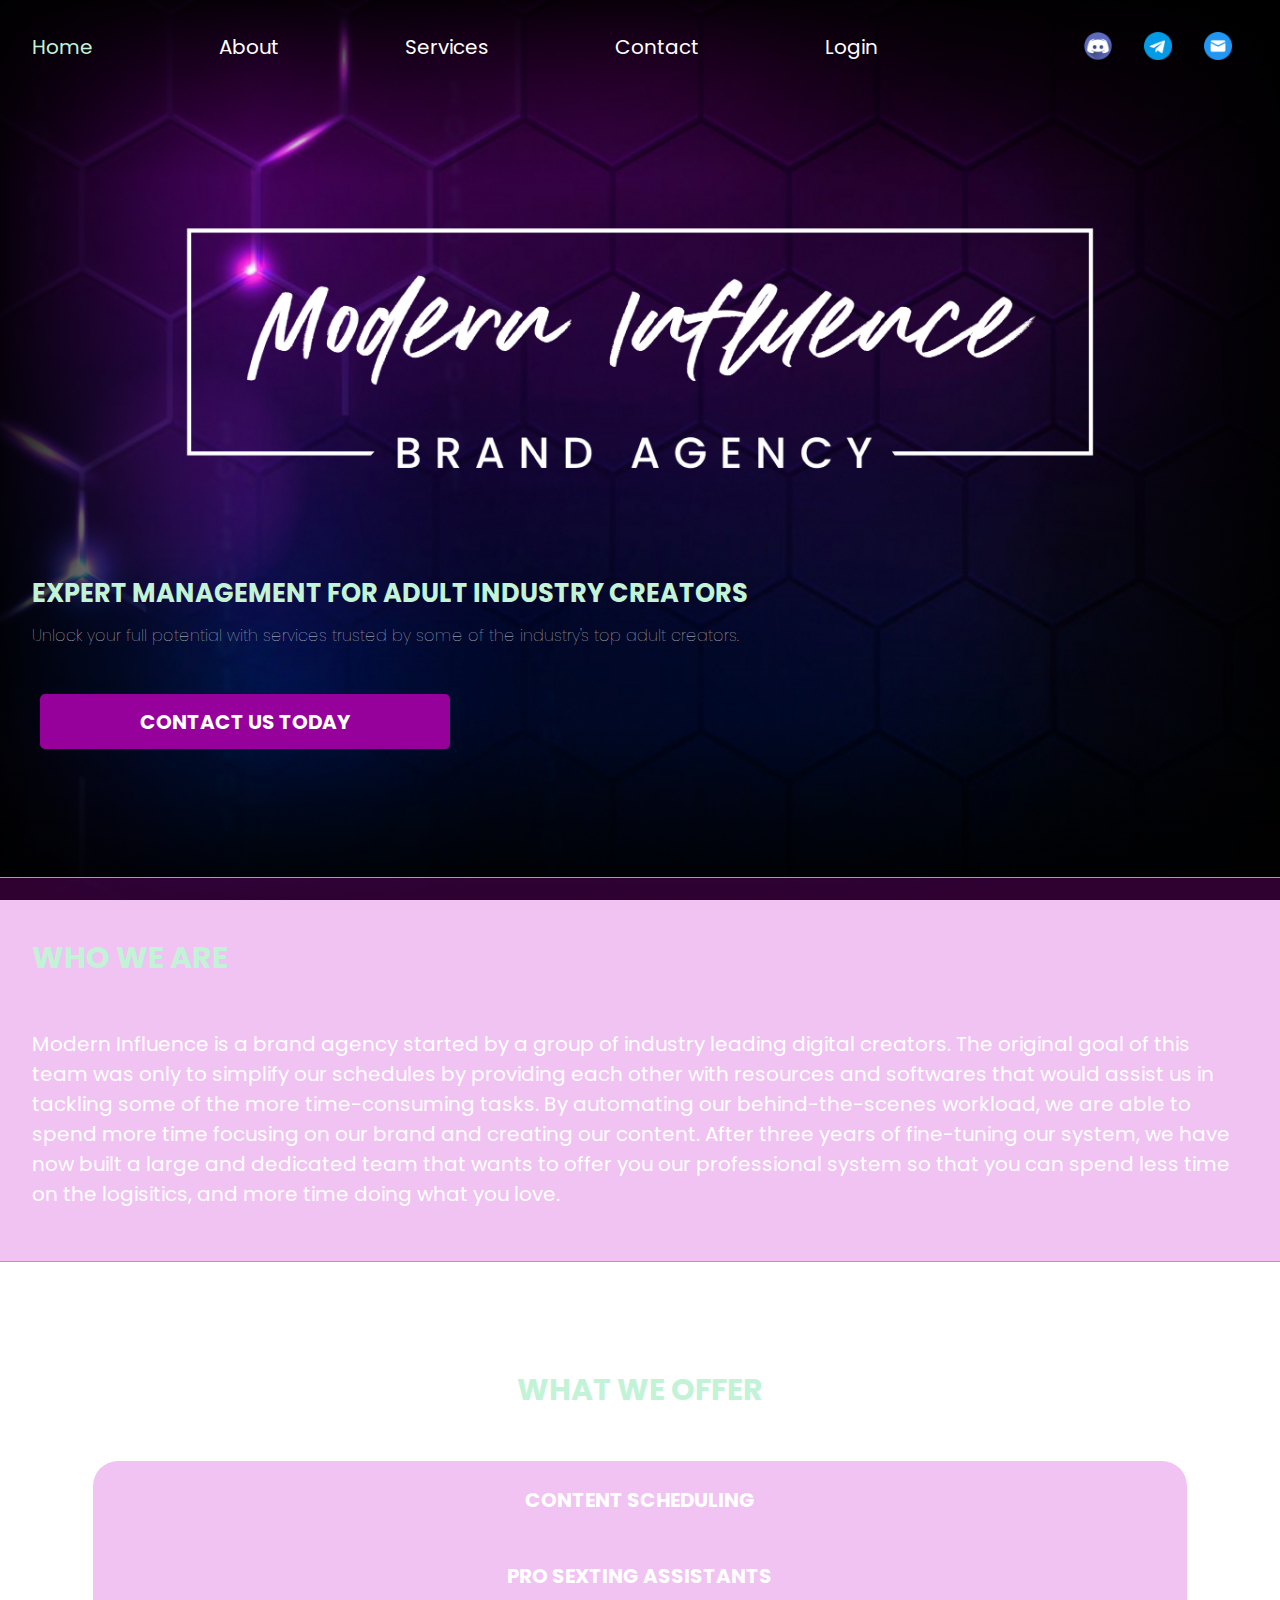
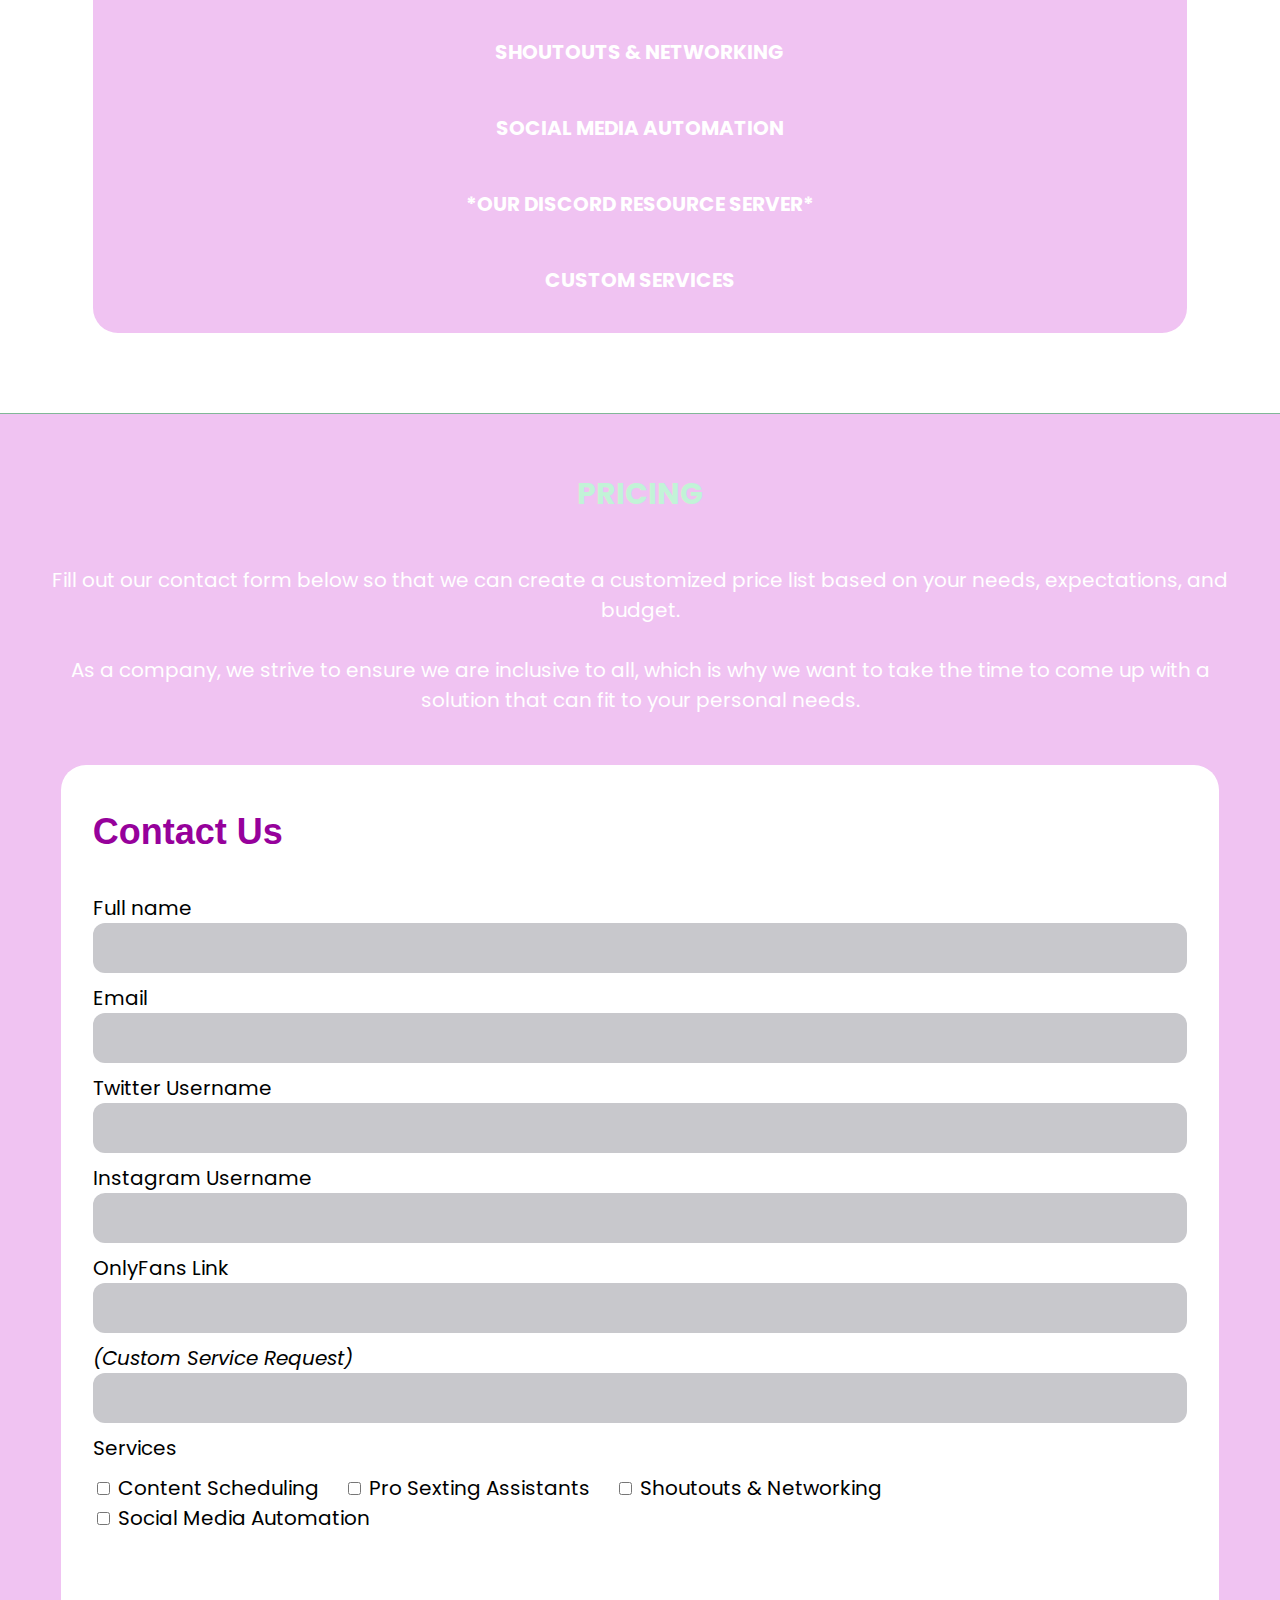
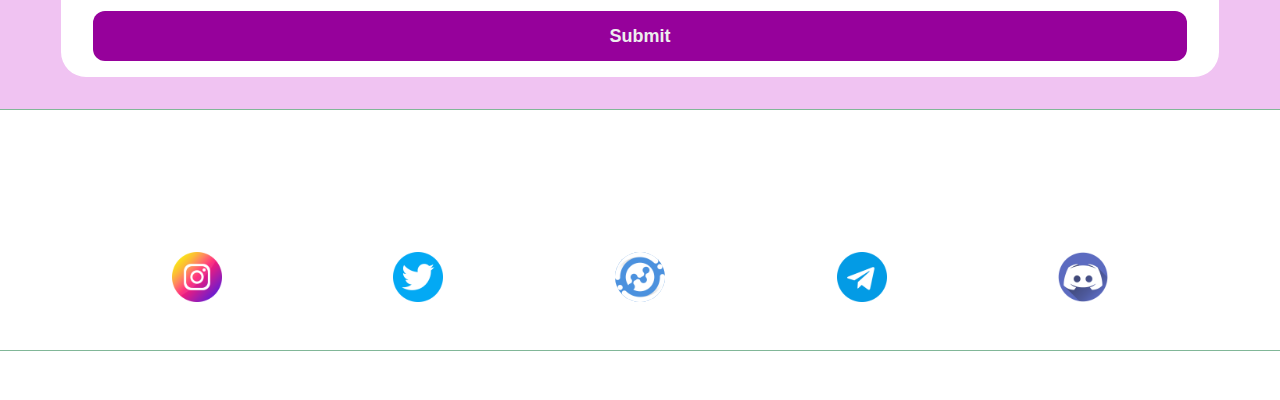
==== index.html @ df324c0c "N" ====
<!DOCTYPE html>
<html lang="en">
<head>
    <meta charset="UTF-8">
    <meta http-equiv="X-UA-Compatible" content="IE=edge">
    <meta name="viewport" content="width=device-width, initial-scale=1.0">
    <link rel="stylesheet" href="style.css">
    <title>Modern Influence</title>
</head>
<body>
    <div class="sidebar">
        <a class="active" href="home.html">Home</a>
        <a href="file:///Users/stellawhite/Desktop/ModernI/home.html#who">About</a>
        <a href="services.html">Services</a>
        <a href="file:///Users/stellawhite/Desktop/ModernI/home.html#form">Contact</a>
        <a href="login.html">Login</a>
        <div id="largeS">
            <a class="largeScreen" href="https://telegram.com"><img src="assets/mail.png"></a>
            <a class="largeScreen" href="https://telegram.com"><img src="assets/telegram.png"></a>
            <a class="largeScreen" href="https://discord.com"><img src="assets/discord.png"></a>
        </div>
    </div>
    <div id="header">
        <img src="assets/IMG_2844.PNG">
        <p id="title">EXPERT MANAGEMENT FOR ADULT INDUSTRY CREATORS</p>
        <p id="bio">Unlock your full potential with services trusted by some of the industry's top adult creators.</p>
        <a href="#form">CONTACT US TODAY</a>
    </div>
    <div>
    </div>
    <div id="who">
        <h2>WHO WE ARE</h2>
        <p>Modern Influence is a brand agency started by a group of industry leading digital creators. The original goal of this team was only to simplify our schedules by providing each other with resources and softwares that would assist us in tackling some of the more time-consuming tasks. By automating our behind-the-scenes workload, we are able to spend more time focusing on our brand and creating our content. After three years of fine-tuning our system, we have now built a large and dedicated team that wants to offer you our professional system so that you can spend less time on the logisitics, and more time doing what you love.</p>
    </div>

    <div id="intro">
        <h2>WHAT WE OFFER</h2>
        <div id="circle">
            <a href="/Users/stellawhite/Desktop/ModernI/services.html#schedule">CONTENT SCHEDULING</a><br>
            <a href="/Users/stellawhite/Desktop/ModernI/services.html#assistants">PRO SEXTING ASSISTANTS</a><br>
            <a href="/Users/stellawhite/Desktop/ModernI/services.html#shoutouts">SHOUTOUTS & NETWORKING</a><br>
            <a href="/Users/stellawhite/Desktop/ModernI/services.html#automation">SOCIAL MEDIA AUTOMATION</a><br>
            <a href="/Users/stellawhite/Desktop/ModernI/services.html#discord">*OUR DISCORD RESOURCE SERVER*</a><br>
            <a href="/Users/stellawhite/Desktop/ModernI/services.html#custom">CUSTOM SERVICES</a><br>
        </div>
    </div>
    <div id="pricing">
        <h2>PRICING</h2>
        <p>Fill out our contact form below so that we can create a customized price list based on your needs, expectations, and budget. <br><br>As a company, we strive to ensure we are inclusive to all, which is why we want to take the time to come up with a solution that can fit to your personal needs.</p><br id="form">
        <div class="form">
            <div class="title">Contact Us</div>
            <div class="input-container ic1">
                <label for="name" class="placeholder">Full name</label>
              <input id="name" class="input" type="text" placeholder="" />
            </div>
            <div class="input-container ic2">
                <label for="email" class="placeholder">Email</label>
              <input id="email" class="input" type="text" placeholder="" />
            </div>
                <div class="input-container ic2">
                    <label for="twitter" class="placeholder">Twitter Username</>
                <input id="twitter" class="input" type="text" placeholder="" />
                </div>
                <div class="input-container ic2">
                    <label for="instagram" class="placeholder">Instagram Username</>
                <input id="instagram" class="input" type="text" placeholder="" />
                </div>
                <div class="input-container ic2">
                    <label for="onlyfans" class="placeholder">OnlyFans Link</>
                <input id="onlyfans" class="input" type="text" placeholder="" />
                </div>
                <div class="input-container ic2">
                    <label for="onlyfans" class="placeholder"><i>(Custom Service Request)</i></>
                <input id="onlyfans" class="input" type="text" placeholder="" />
                </div>
                <div class="input-container ic2">
                    <label for="Services" class="placeholder">Services</label>
                    <div class="checkbox-group">
                        <div class="checkbox-item">
                            <input id="services_content" type="checkbox" name="interests[]" value="technology">
                            <label for="services_content">Content Scheduling</label>
                        </div>
                        <div class="checkbox-item">
                            <input id="services_assistant" type="checkbox" name="interests[]" value="sports">
                            <label for="services_assistant">Pro Sexting Assistants</label>
                        </div>
                        <div class="checkbox-item">
                            <input id="services_sfs" type="checkbox" name="interests[]" value="music">
                            <label for="services_sfs">Shoutouts & Networking</label>
                        </div>
                        <div class="checkbox-item">
                            <input id="services_bots" type="checkbox" name="interests[]" value="food">
                            <label for="services_bots">Social Media Automation</label>
                        </div>
                    </div>
                </div>
                
            <button type="text" class="submit">Submit</button>
        </div>
    </div>
    <div id="connect1">
        <h2>CONNECT WITH US</h2>
            <div id="connect">
            <a href="https://instagram.com"><img src="assets/instagram.png"></a>
            <a href="https://twitter.com"><img src="assets/twitter.png"></a>
            <a href="https://nanogram.ai"><img id="ng" src="assets/Icon-512x512-Full-Blue-Background.png"></a>
            <a href="https://telegram.com"><img src="assets/telegram.png"></a>
            <a href="https://discord.com"><img src="assets/discord.png"></a>
            </div>
    </div>
</body>
<footer>All Rights Reserved &copy; TSS Brand Management, LLC</footer>
</html>
---- style.css ----
@import url('https://fonts.googleapis.com/css2?family=Poppins:wght@400;600&display=swap');



   body {
    font-size: 16px;
    margin: 0;
    font-family: 'Poppins', sans-serif;
    background-image: -webkit-linear-gradient(top, 
      rgba(0,0,0,0.9) 0%, 
      rgba(0,0,0,0) 20%,
      rgba(0,0,0,0) 80%,
      rgba(0,0,0,0.9) 100%
    ),
    -webkit-linear-gradient(left, 
      rgba(0,0,0,0.9) 0%, 
      rgba(0,0,0,0) 20%,
      rgba(0,0,0,0) 80%,
      rgba(0,0,0,0.9) 100%
    ),
    url(assets/desktop-1024x576.jpg);

  background-image: -moz-linear-gradient(top, 
      rgba(0,0,0,0.9) 0%, 
      rgba(0,0,0,0) 20%,
      rgba(0,0,0,0) 80%,
      rgba(0,0,0,0.9) 100%
    ),
    -moz-linear-gradient(left, 
      rgba(0,0,0,0.9) 0%, 
      rgba(0,0,0,0) 20%,
      rgba(0,0,0,0) 80%,
      rgba(0,0,0,0.9) 100%
    ),
    url(assets/desktop-1024x576.jpg);
    background-attachment: fixed;
    background-position: right;
    background-repeat: none;
    background-size: cover;
   }



   @media screen and (min-width:600px) {
        body {
        font-size: 20px;
        }
    }
    
    @media screen and (min-width:1439px){
        html {
            background: linear-gradient(to right, #000, #480349, #000)
        }
    

        body{
            margin: 0 auto;
            width: 50%;
            box-shadow: 0 0 10px #96019b;
        }
    }






/* The side navigation menu */
.sidebar {
    display: flex;
    justify-content: space-between;
    align-items: center;
    padding-top: 1rem;
    margin: 0 1rem;
  }
  
  .sidebar a {
    color: white;
    text-decoration: none;
    padding: 1rem 1rem;
    transition: color 0.3s ease-in;
  }
  
  
  /* Active/current link */
  .sidebar a.active {
    color: #c2f3d7;
  }
  
  /* Links on mouse-over */
  .sidebar a:hover:not(.active) {
    color: #96019b;
  }

  #largeS img {
    float: right;
    padding-right: 1rem;
    max-width: 28px;
    height: auto;
  }



@media screen and (max-width:805px) {
    #largeS {
        display: none;
    }
    
}

  @media screen and (min-width:805px) {
    .sidebar {
        display: flex;
        padding-top: 1rem;
      }

      #largeS img {
        display: flex;
        padding-right: 2rem;
        transition: transform 0.3s ease-in-out;
      }

      #largeS img:hover {
        transform: scale(1.2);
      }
    }




 


    #header {
    height: auto;
    padding-bottom: 8rem;
   }
   
   #header img {
    display: flex;
    padding-top: 7rem;
    padding-bottom: 2rem;
    margin-left: auto;
    margin-right: auto;
    width: 75%;
   }

   #title {
    font-size: 1.6rem;
    font-weight: bold;
    margin: 0;
    padding: 2rem 3rem 0.3rem 2rem;
    color: #c2f3d7;
   }

   #bio {
    font-size: 1rem;
    font-weight: lighter;
    margin: 0;
    padding: 0.3rem 8rem 1rem 2rem;
    color: lightgray;
   }

   #header a {
    display: block;
    margin-top: 30px;
    margin-left: 2em;
    text-align: center;
    width: 45%;
    padding: 0.8rem;
    border: none;
    font-weight: bold;
    color: White;
    text-decoration: none;
    background-color: #96019b;
    border-radius: 5px;
    transition: background-color, color, font-weight, 0.3s ease-in;
   }

   #header a:hover {
    color: rgb(35, 60, 60);
    background-color: #81b798;
    font-weight: bold;
    cursor: pointer;
   }




   @media screen and (min-width:600px){

    #title {
        padding: 2rem 18rem 0.3rem 2rem;
    }
    
    #bio {
        padding: 0.3rem 14rem 1rem 2rem;
    }

    #header a {
        width: 30%;
    }
   }






   #who {
    background-color: #c203c93d;
    padding: 2rem;
    margin-bottom: 3rem;
    border-top: 1px solid #81b798;
    border-bottom: 1px solid #81b798;
   }

   #who h2 {
    margin-bottom: 3rem;
    color: #c2f3d7;
   }

   #who p {
    color: white;
   }







   #intro {
    padding: 2rem;
    margin-bottom: 3rem;
   }

   #intro h2 {
    text-align: center;
    margin-bottom: 3rem;
    color: #c2f3d7
   }

   #circle {
    background-color: #c203c93d;
    margin: 0 auto;
    padding-top: 1rem;
    width: 90%;
    border-radius: 25px;
   }

   #circle a {
    padding: 0.5rem;
    display: flex;
    justify-content: center;
    text-decoration: none;
    font-weight: bold;
    color: white;
    transition: color 0.3s ease-in;
   }

   #circle a:hover {
    color: rgb(224, 12, 224);
   }






   #pricing {
    padding: 2rem;
    margin-bottom: 3rem;
    background-color: #c203c93d;
    border-top: 1px solid #81b798;
    border-bottom: 1px solid #81b798;
   }

   #pricing h2 {
    text-align: center;
    margin-bottom: 3rem;
    color: #c2f3d7;
   }
   
   #pricing p {
        text-align: center;
        color: white;
    }
  
  .form {
    background-color: white;
    margin: 0 auto;
    padding: 1rem;
    width: 90%;
    border-radius: 25px;
  }
  
  .title {
    color: #96019b;
    font-family: sans-serif;
    font-size: 36px;
    font-weight: 600;
    margin-top: 30px;
  }
  
  .input-container {
    height: 50px;
    position: relative;
    width: 100%;
  }
  
  .ic1 {
    margin-top: 40px;
  }
  
  .ic2 {
    margin-top: 40px;
  }
  
  .input {
    background-color: #c8c8cc;
    border-radius: 12px;
    border: 0;
    box-sizing: border-box;
    color: white;
    font-size: 18px;
    height: 100%;
    outline: 0;
    padding: 5px 20px 0;
    width: 100%;
  }

  ::placeholder {
    color: white;
    font-size: 0.8rem;
  }
  .checkbox-group {
    display: flex;
    flex-wrap: wrap;
    margin-top: 10px;
  }

 .checkbox-item {
    display: flex;
    align-items: center;
    padding-right: 15px;
    margin-right: 10px;
  }

 .checkbox-item label {
    margin-left: 5px;
 }

  
  .submit {
    background-color: #96019b;
    border-radius: 12px;
    border: 0;
    box-sizing: border-box;
    color: #eee;
    cursor: pointer;
    font-size: 18px;
    font-weight: bold;
    height: 50px;
    margin-top: 8rem;
    outline: 0;
    text-align: center;
    width: 100%;
  }
  
  .submit:active {
    background-color: #81b798;
  }



  @media screen and (min-width:719px){
    .form {
        padding: 1rem 2rem;
    }
  }






  #connect1 h2 {
    margin: 0;
    text-align: center;
    padding-bottom: 3rem;
    color: white;
}

  #connect {
    display: flex;
    justify-content: space-evenly;
    align-items: center;
    padding-bottom: 3rem;
    border-bottom: 1px solid #81b798;
}


#connect img {
    display: block;
    margin: 0 auto;
    max-width: 50px;
    height: auto;
    transition: transform 0.3s ease-in-out;
}

#connect img:hover {
    transform: scale(1.2);
}

#ng {
    border-radius: 100%;
}






  footer {
    margin: 0 auto;
    text-align: center;
    padding-top: 1rem;
    padding-bottom: 1rem;
    width: 60%;
    font-size: 11px;
    color: white;
  }
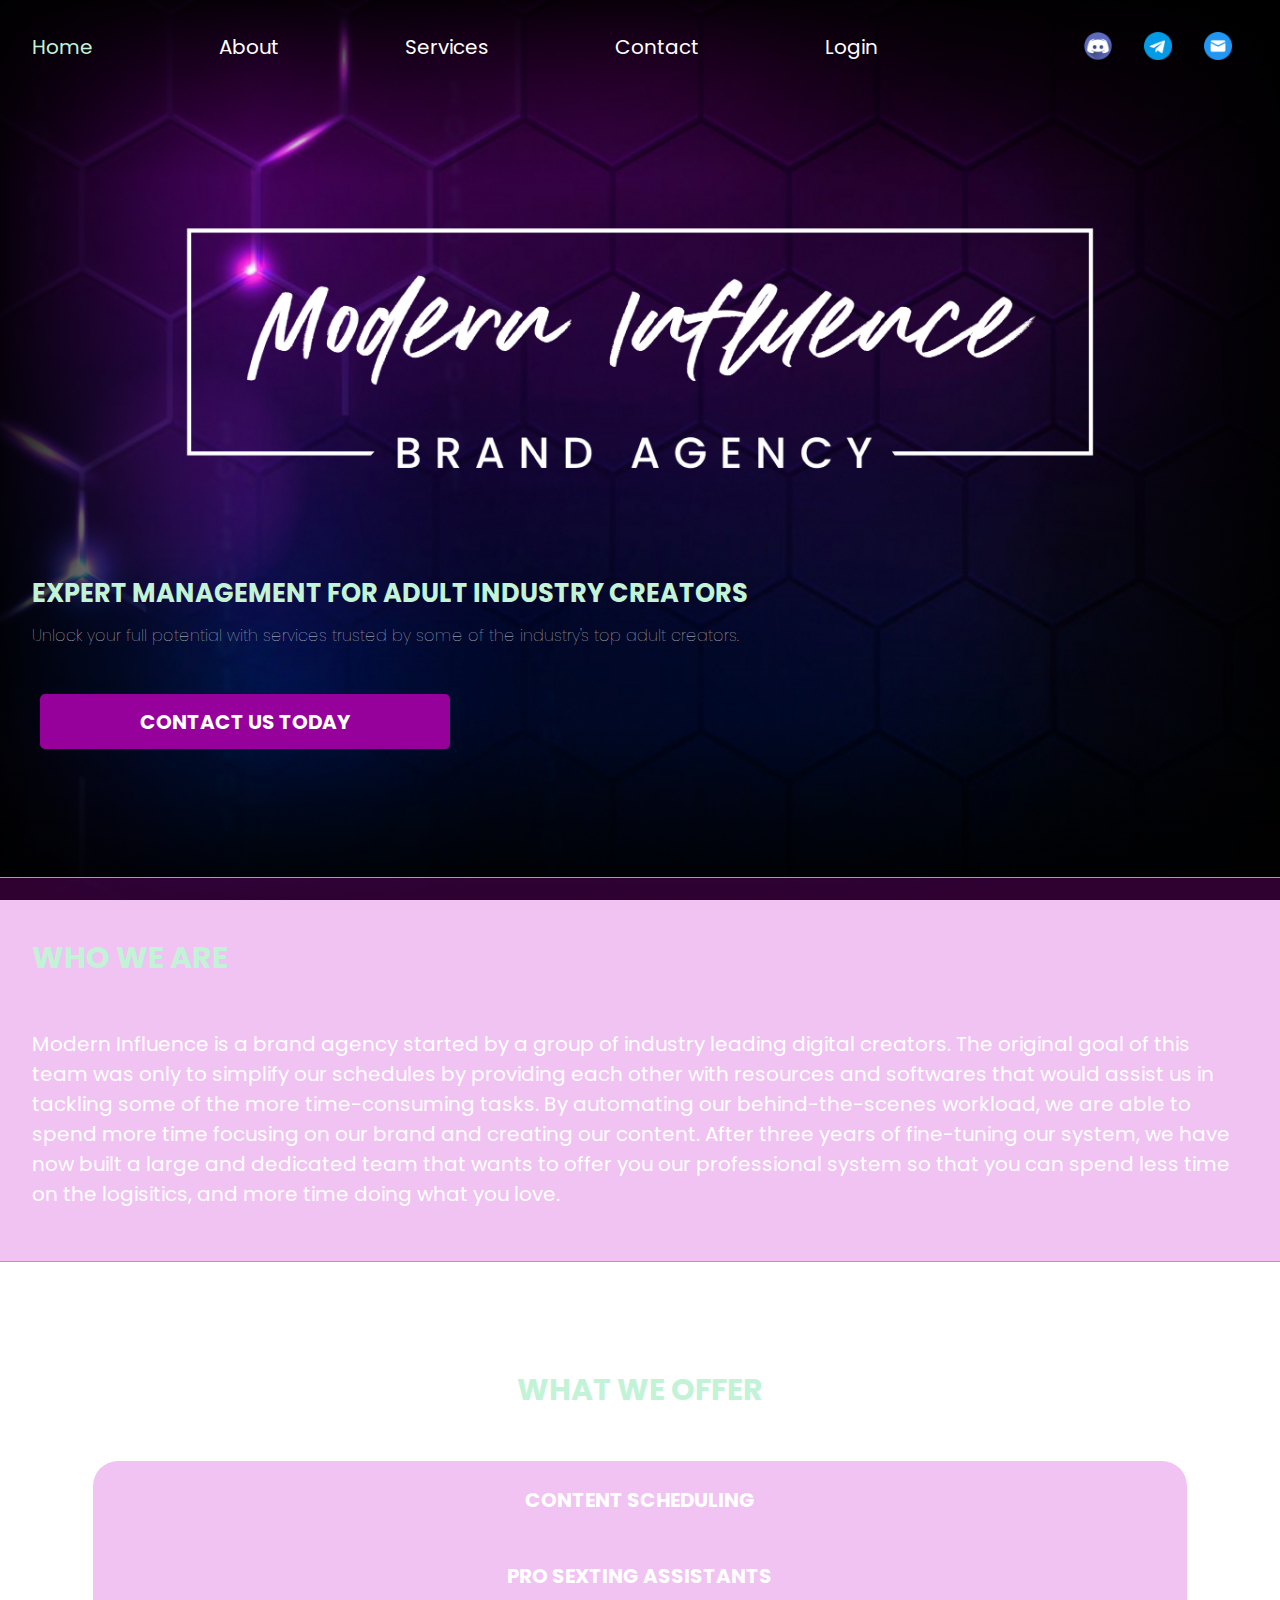
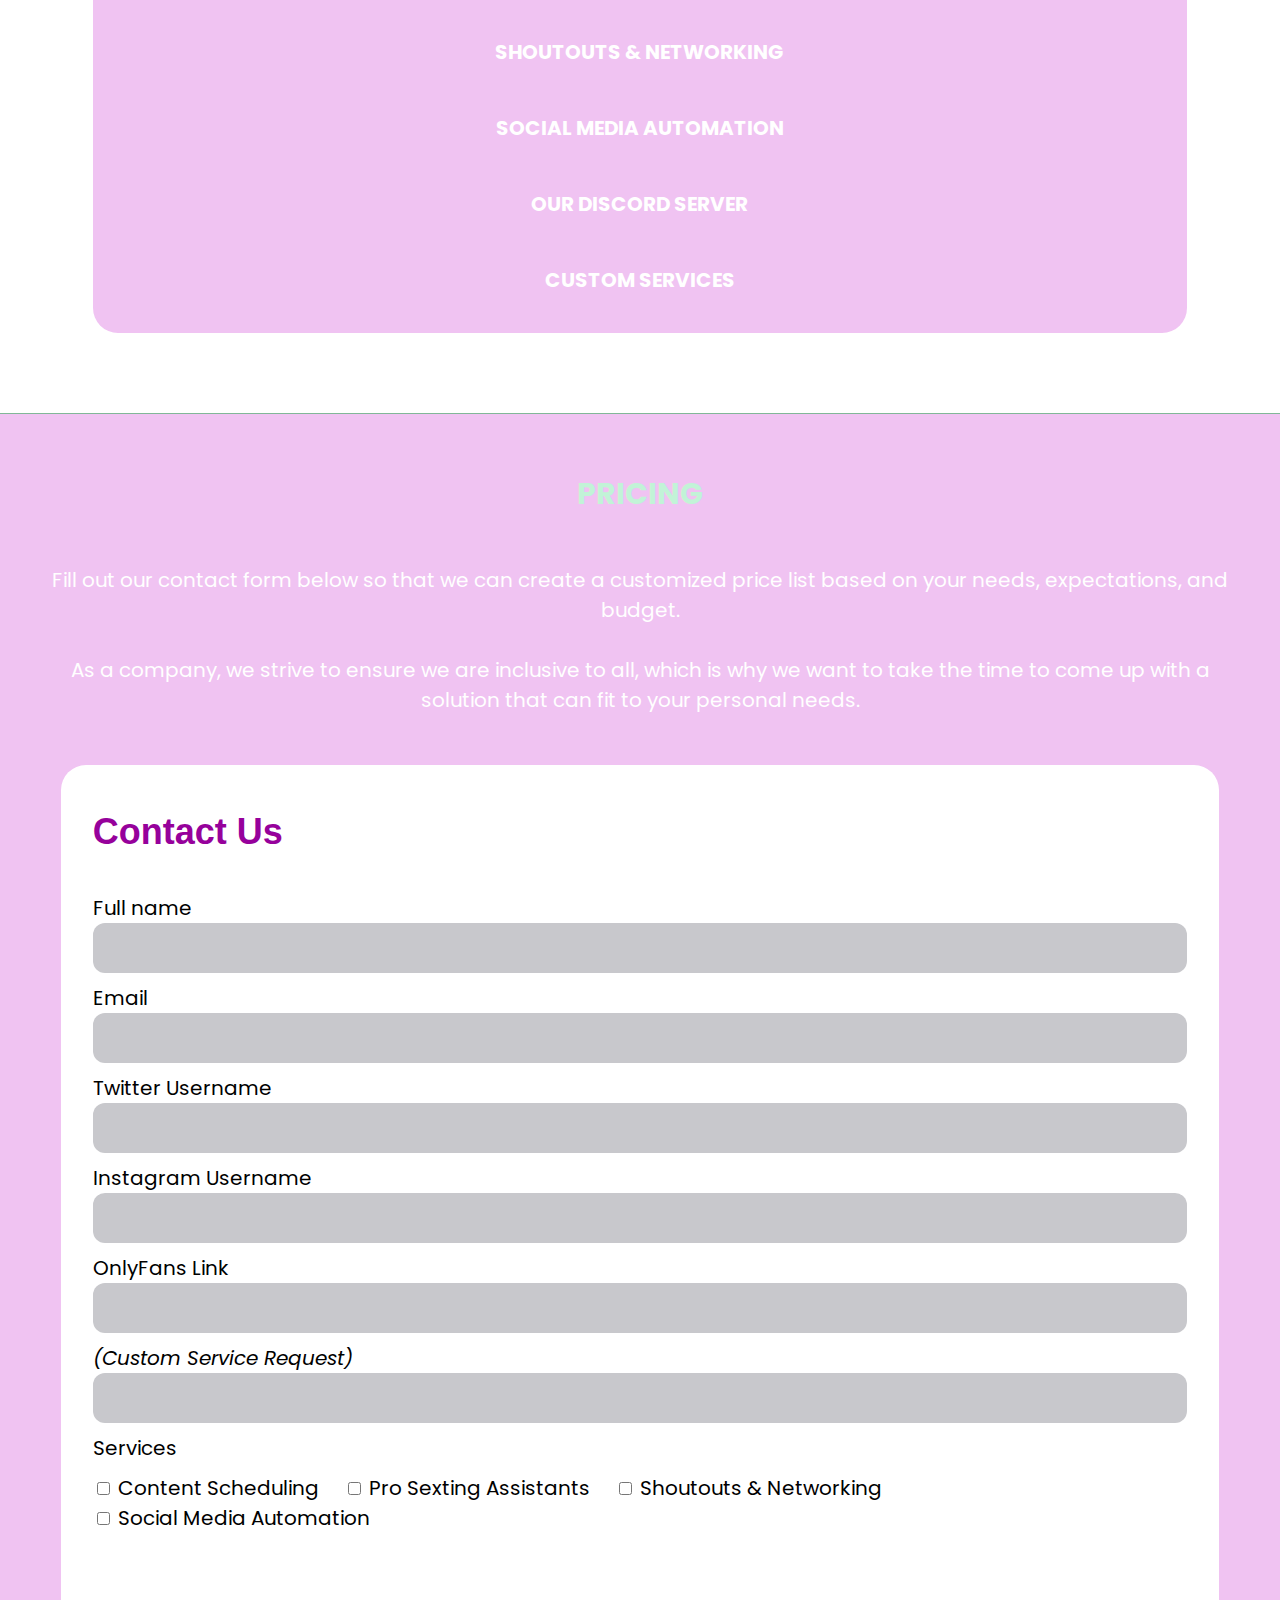
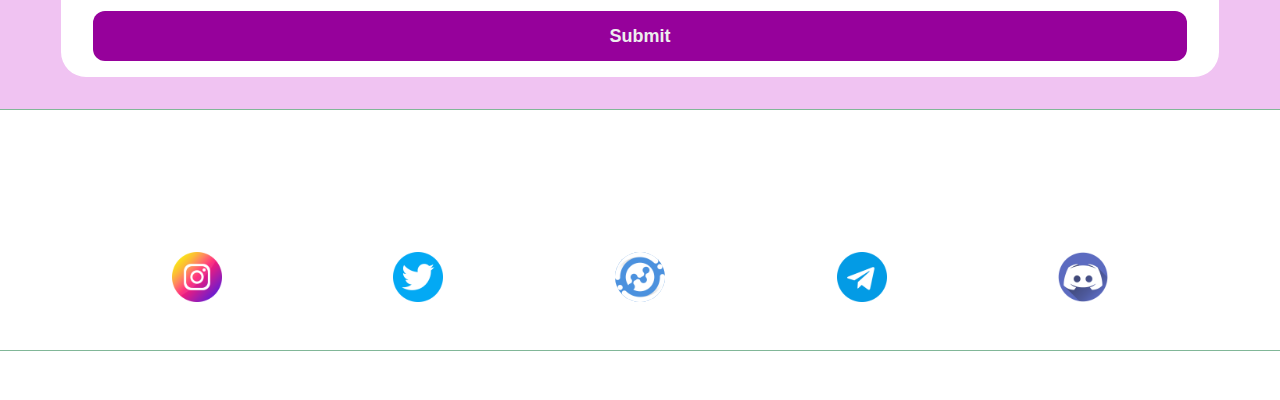
==== commit f2cda5bb: "done" ====
--- a/index.html
+++ b/index.html
@@ -9,10 +9,10 @@
 </head>
 <body>
     <div class="sidebar">
-        <a class="active" href="home.html">Home</a>
-        <a href="file:///Users/stellawhite/Desktop/ModernI/home.html#who">About</a>
+        <a class="active" href="index.html">Home</a>
+        <a href="#who">About</a>
         <a href="services.html">Services</a>
-        <a href="file:///Users/stellawhite/Desktop/ModernI/home.html#form">Contact</a>
+        <a href="#form">Contact</a>
         <a href="login.html">Login</a>
         <div id="largeS">
             <a class="largeScreen" href="https://telegram.com"><img src="assets/mail.png"></a>
@@ -40,7 +40,7 @@
             <a href="/Users/stellawhite/Desktop/ModernI/services.html#assistants">PRO SEXTING ASSISTANTS</a><br>
             <a href="/Users/stellawhite/Desktop/ModernI/services.html#shoutouts">SHOUTOUTS & NETWORKING</a><br>
             <a href="/Users/stellawhite/Desktop/ModernI/services.html#automation">SOCIAL MEDIA AUTOMATION</a><br>
-            <a href="/Users/stellawhite/Desktop/ModernI/services.html#discord">*OUR DISCORD RESOURCE SERVER*</a><br>
+            <a href="/Users/stellawhite/Desktop/ModernI/services.html#discord">OUR DISCORD SERVER</a><br>
             <a href="/Users/stellawhite/Desktop/ModernI/services.html#custom">CUSTOM SERVICES</a><br>
         </div>
     </div>
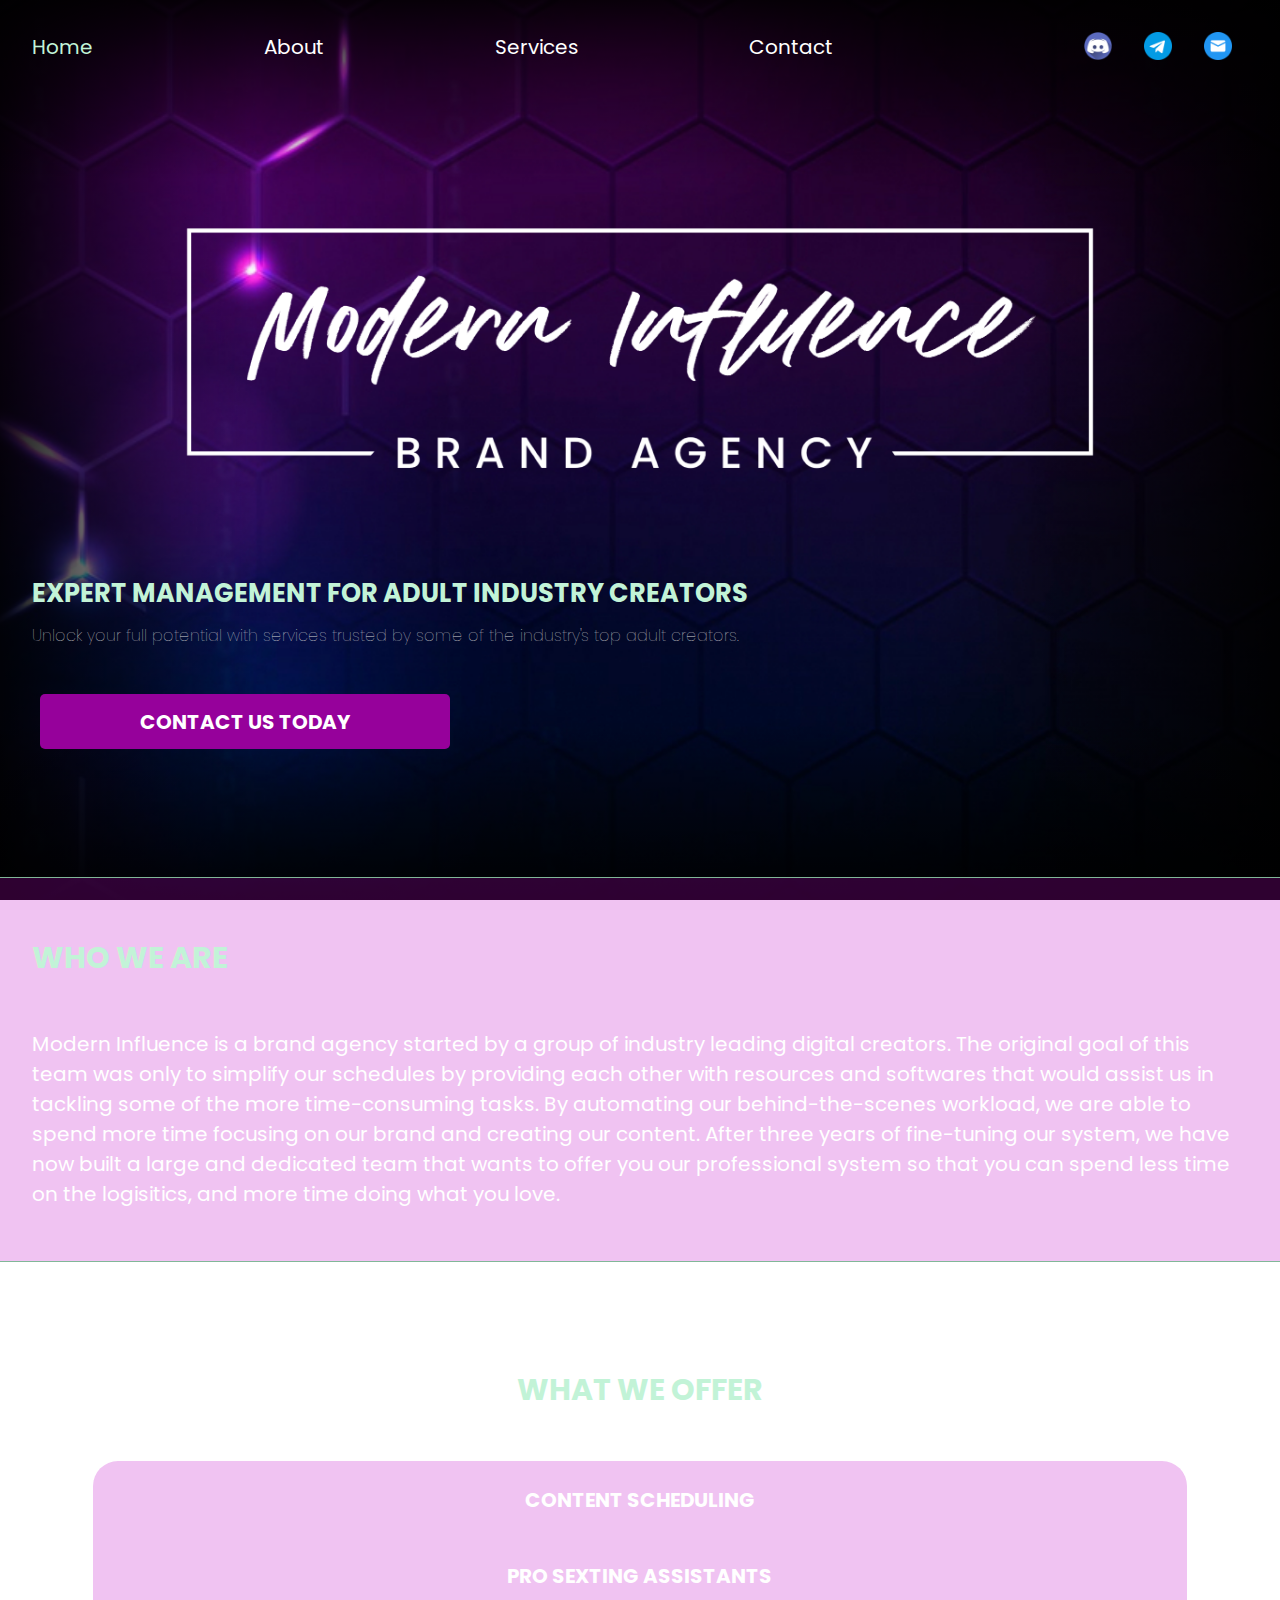
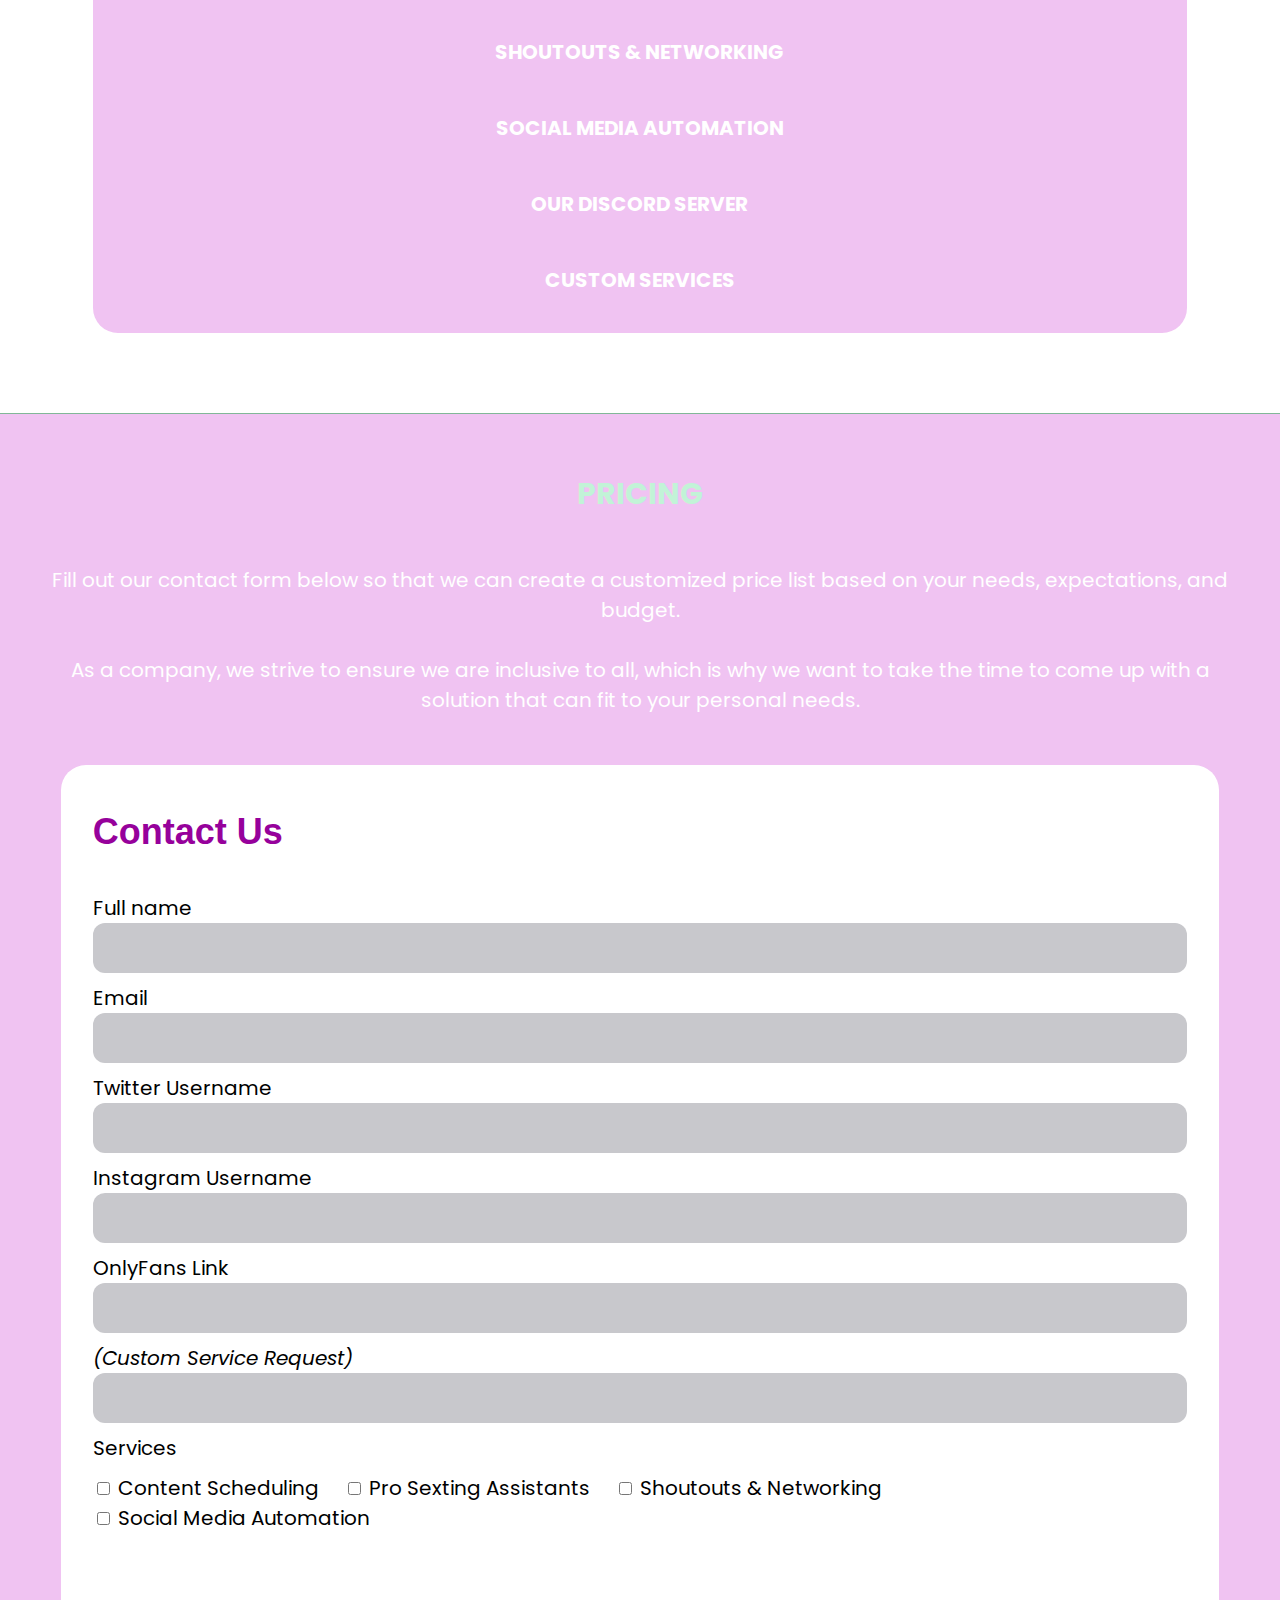
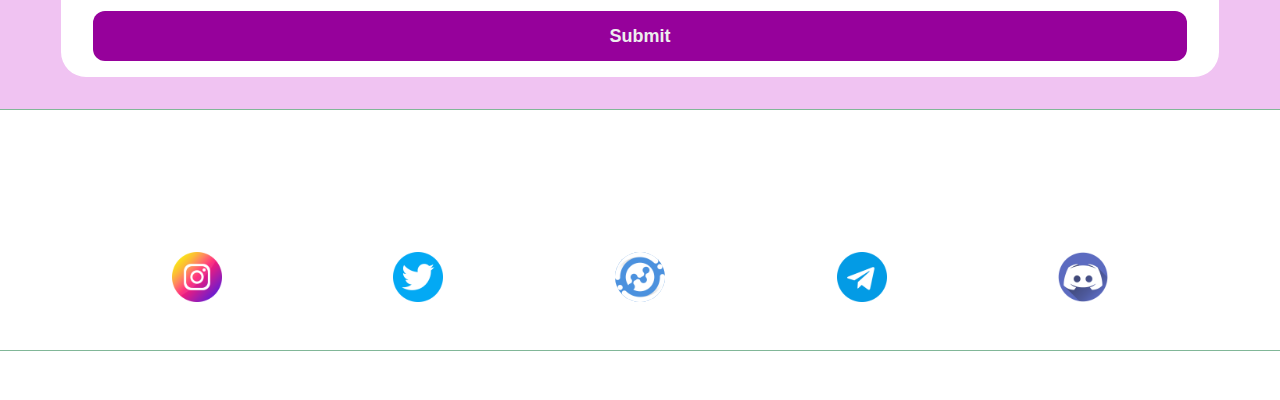
==== commit 64efe078: "done for sure" ====
--- a/index.html
+++ b/index.html
@@ -13,7 +13,6 @@
         <a href="#who">About</a>
         <a href="services.html">Services</a>
         <a href="#form">Contact</a>
-        <a href="login.html">Login</a>
         <div id="largeS">
             <a class="largeScreen" href="https://telegram.com"><img src="assets/mail.png"></a>
             <a class="largeScreen" href="https://telegram.com"><img src="assets/telegram.png"></a>
